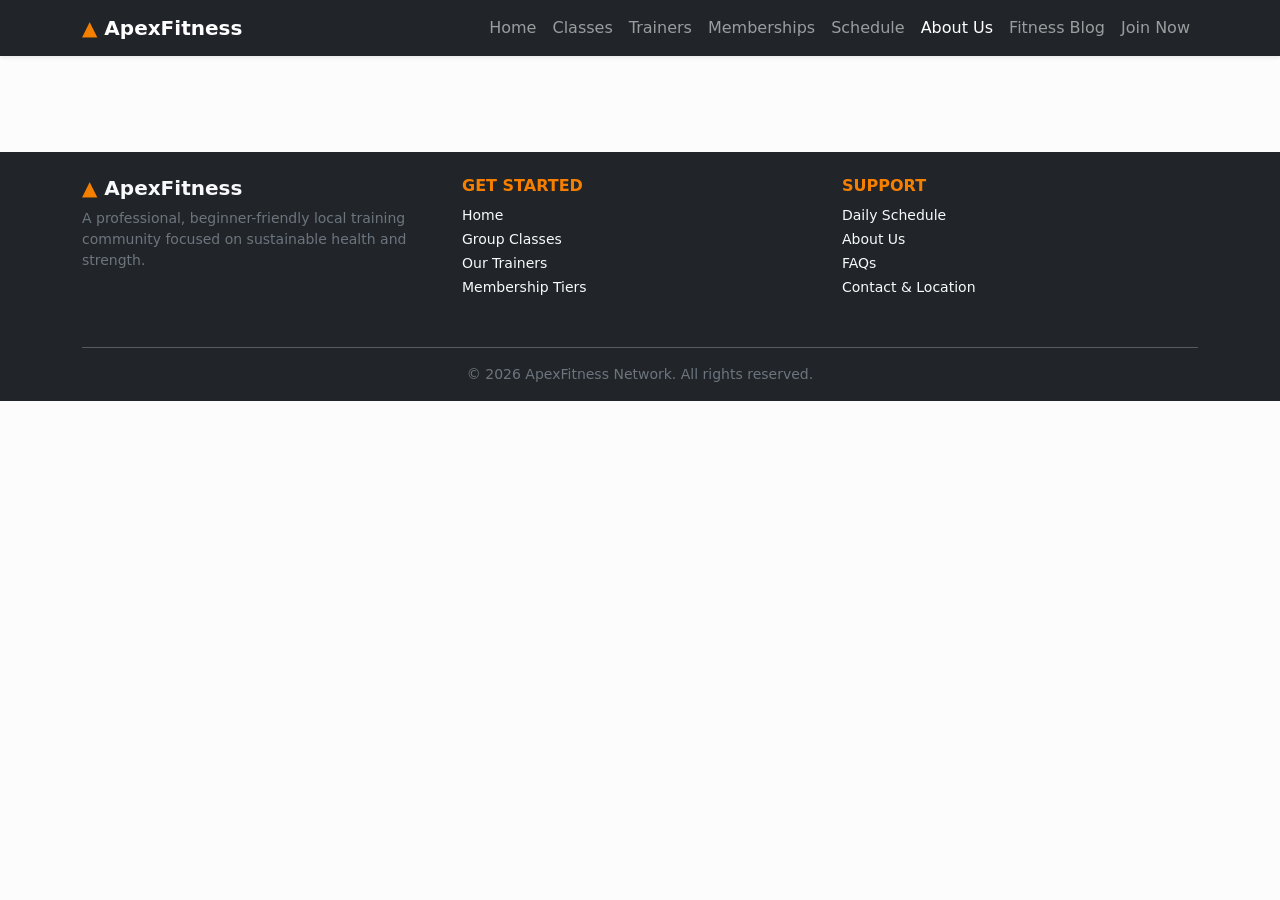
==== about.html @ fe7320a3 "Initialized about page with global footer and shared navbar" ====
<!DOCTYPE html>
<html lang="en">
<head>
    <meta charset="UTF-8">
    <meta name="viewport" content="width=device-width, initial-scale=1.0">
    <title>ApexFitness | About Our Team</title>
    <link href="https://cdn.jsdelivr.net/npm/bootstrap@5.3.3/dist/css/bootstrap.min.css" rel="stylesheet">
    <link rel="stylesheet" href="css/style.css">
</head>
<body>
    <header>
        <nav class="navbar navbar-expand-lg navbar-dark bg-dark shadow-sm">
            <div class="container">
                <a class="navbar-brand fw-bold" href="index.html"><span class="text-fitness-orange">▲</span> ApexFitness</a>
                <button class="navbar-toggler" type="button" data-bs-toggle="collapse" data-bs-target="#navMenu"><span class="navbar-toggler-icon"></span></button>
                <div class="collapse navbar-collapse" id="navMenu">
                    <ul class="navbar-nav ms-auto">
                        <li class="nav-item"><a class="nav-link" href="index.html">Home</a></li>
                        <li class="nav-item"><a class="nav-link" href="classes.html">Classes</a></li>
                        <li class="nav-item"><a class="nav-link" href="trainers.html">Trainers</a></li>
                        <li class="nav-item"><a class="nav-link" href="pricing.html">Memberships</a></li>
                        <li class="nav-item"><a class="nav-link" href="schedule.html">Schedule</a></li>
                        <li class="nav-item"><a class="nav-link active" href="about.html">About Us</a></li>
                        <li class="nav-item"><a class="nav-link" href="blog.html">Fitness Blog</a></li>
                        <li class="nav-item"><a class="nav-link" href="contact.html">Join Now</a></li>
                    </ul>
                </div>
            </div>
        </nav>
    </header>

    <main class="py-5">
    </main>

     <footer class="bg-dark text-light pt-4 pb-3">
            <div class="container">
                <div class="row">
                    <div class="col-md-4 mb-3">
                        <h5 class="fw-bold"><span class="text-fitness-orange">▲</span> ApexFitness</h5>
                        <p class="text-secondary small">A professional, beginner-friendly local training community focused on sustainable health and strength.</p>
                    </div>
                    <div class="col-md-4 mb-3 footer-links">
                        <h6 class="text-uppercase fw-bold text-fitness-orange">Get Started</h6>
                        <ul class="list-unstyled">
                            <li><a href="index.html" class="text-light text-decoration-none small">Home</a></li>
                            <li><a href="classes.html" class="text-light text-decoration-none small">Group Classes</a></li>
                            <li><a href="trainers.html" class="text-light text-decoration-none small">Our Trainers</a></li>
                            <li><a href="pricing.html" class="text-light text-decoration-none small">Membership Tiers</a></li>
                        </ul>
                    </div>
                    <div class="col-md-4 mb-3 footer-links">
                        <h6 class="text-uppercase fw-bold text-fitness-orange">Support</h6>
                        <ul class="list-unstyled">
                            <li><a href="schedule.html" class="text-light text-decoration-none small">Daily Schedule</a></li>
                            <li><a href="about.html" class="text-light text-decoration-none small">About Us</a></li>
                            <li><a href="faq.html" class="text-light text-decoration-none small">FAQs</a></li>
                            <li><a href="contact.html" class="text-light text-decoration-none small">Contact & Location</a></li>
                        </ul>
                    </div>
                </div>
                <hr class="bg-secondary">
                <div class="text-center text-secondary small">
                    <p class="mb-0">&copy; 2026 ApexFitness Network. All rights reserved.</p>
                </div>
            </div>
    </footer>
    <script src="https://cdn.jsdelivr.net/npm/bootstrap@5.3.3/dist/js/bootstrap.bundle.min.js"></script>
</body>
</html>
---- css/style.css ----
body {
    background-color: #fcfcfc; 
    color: #2b2d42;            
}

.text-fitness-orange {
    color: #f77f00; 
}

.footer-links a:hover {
    text-decoration: underline !important;
    color: #f77f00 !important;
}
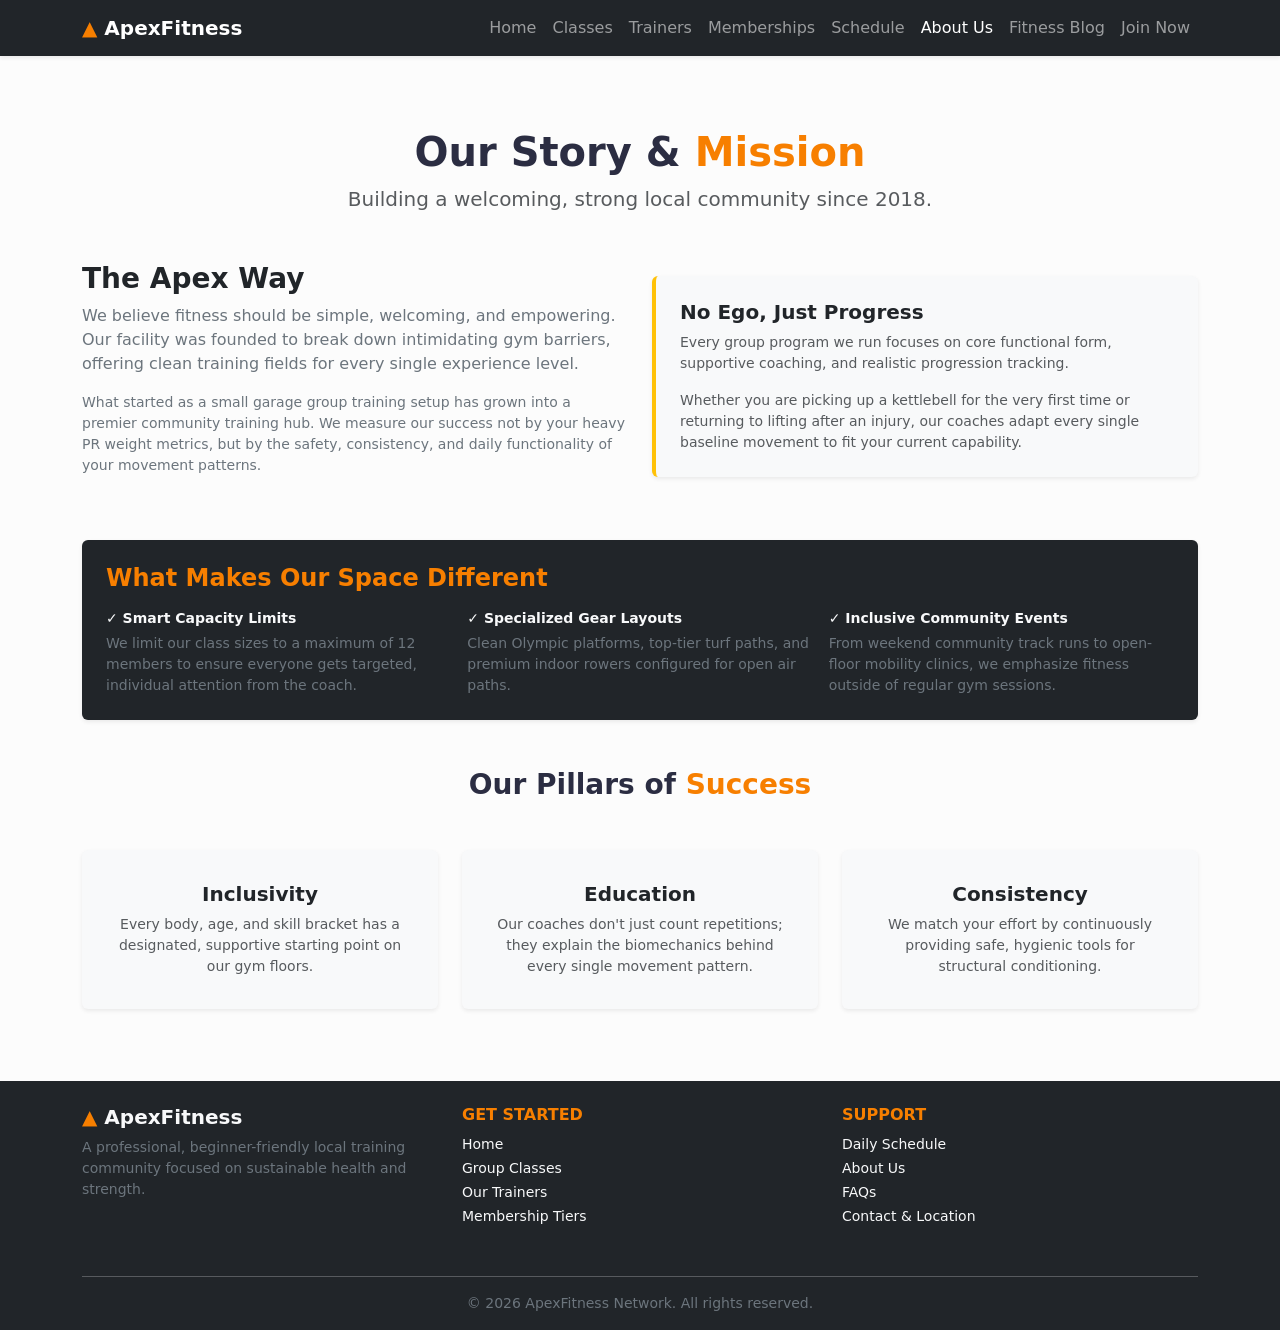
==== commit c45ebdce: "Chnaged trainer card design and added more trainers" ====
--- a/about.html
+++ b/about.html
@@ -8,6 +8,7 @@
     <link rel="stylesheet" href="css/style.css">
 </head>
 <body>
+    <!-- Navigation bar -->
     <header>
         <nav class="navbar navbar-expand-lg navbar-dark bg-dark shadow-sm">
             <div class="container">
@@ -29,41 +30,118 @@
         </nav>
     </header>
 
+        <!-- Main page content -->
     <main class="py-5">
-    </main>
+        <div class="container my-4">
+            <div class="text-center mb-5">
+                <h1 class="fw-bold">Our Story & <span class="text-fitness-orange">Mission</span></h1>
+                <p class="lead text-muted">Building a welcoming, strong local community since 2018.</p>
+            </div>
 
-     <footer class="bg-dark text-light pt-4 pb-3">
-            <div class="container">
-                <div class="row">
-                    <div class="col-md-4 mb-3">
-                        <h5 class="fw-bold"><span class="text-fitness-orange">▲</span> ApexFitness</h5>
-                        <p class="text-secondary small">A professional, beginner-friendly local training community focused on sustainable health and strength.</p>
-                    </div>
-                    <div class="col-md-4 mb-3 footer-links">
-                        <h6 class="text-uppercase fw-bold text-fitness-orange">Get Started</h6>
-                        <ul class="list-unstyled">
-                            <li><a href="index.html" class="text-light text-decoration-none small">Home</a></li>
-                            <li><a href="classes.html" class="text-light text-decoration-none small">Group Classes</a></li>
-                            <li><a href="trainers.html" class="text-light text-decoration-none small">Our Trainers</a></li>
-                            <li><a href="pricing.html" class="text-light text-decoration-none small">Membership Tiers</a></li>
-                        </ul>
-                    </div>
-                    <div class="col-md-4 mb-3 footer-links">
-                        <h6 class="text-uppercase fw-bold text-fitness-orange">Support</h6>
-                        <ul class="list-unstyled">
-                            <li><a href="schedule.html" class="text-light text-decoration-none small">Daily Schedule</a></li>
-                            <li><a href="about.html" class="text-light text-decoration-none small">About Us</a></li>
-                            <li><a href="faq.html" class="text-light text-decoration-none small">FAQs</a></li>
-                            <li><a href="contact.html" class="text-light text-decoration-none small">Contact & Location</a></li>
-                        </ul>
+            <div class="row align-items-center mb-5">
+                <div class="col-md-6">
+                    <h3 class="fw-bold text-dark">The Apex Way</h3>
+                    <p class="text-secondary">We believe fitness should be simple, welcoming, and empowering. Our facility was founded to break down intimidating gym barriers, offering clean training fields for every single experience level.</p>
+                    <p class="text-secondary small">What started as a small garage group training setup has grown into a premier community training hub. We measure our success not by your heavy PR weight metrics, but by the safety, consistency, and daily functionality of your movement patterns.</p>
+                </div>
+                <div class="col-md-6">
+                    <div class="bg-light p-4 rounded border-start border-4 border-warning shadow-sm">
+                        <h5 class="fw-bold text-dark">No Ego, Just Progress</h5>
+                        <p class="text-muted small mb-3">Every group program we run focuses on core functional form, supportive coaching, and realistic progression tracking.</p>
+                        <p class="text-muted small mb-0">Whether you are picking up a kettlebell for the very first time or returning to lifting after an injury, our coaches adapt every single baseline movement to fit your current capability.</p>
                     </div>
                 </div>
-                <hr class="bg-secondary">
-                <div class="text-center text-secondary small">
-                    <p class="mb-0">&copy; 2026 ApexFitness Network. All rights reserved.</p>
+            </div>
+
+            <div class="row mb-5">
+                <div class="col-12">
+                    <div class="p-4 rounded bg-dark text-light shadow-sm">
+                        <h4 class="fw-bold text-fitness-orange mb-3">What Makes Our Space Different</h4>
+                        <div class="row g-3 text-secondary small">
+                            <div class="col-md-4">
+                                <strong class="text-light d-block mb-1">✓ Smart Capacity Limits</strong>
+                                We limit our class sizes to a maximum of 12 members to ensure everyone gets targeted, individual attention from the coach.
+                            </div>
+                            <div class="col-md-4">
+                                <strong class="text-light d-block mb-1">✓ Specialized Gear Layouts</strong>
+                                Clean Olympic platforms, top-tier turf paths, and premium indoor rowers configured for open air paths.
+                            </div>
+                            <div class="col-md-4">
+                                <strong class="text-light d-block mb-1">✓ Inclusive Community Events</strong>
+                                From weekend community track runs to open-floor mobility clinics, we emphasize fitness outside of regular gym sessions.
+                            </div>
+                        </div>
+                    </div>
                 </div>
             </div>
+
+            <div class="text-center my-5">
+                 <h2 class="fw-bold h3">Our Pillars of <span class="text-fitness-orange">Success</span></h2>
+            </div>
+
+            <div class="row row-cols-1 row-cols-md-3 g-4">
+                <div class="col">
+                    <div class="card h-100 border-0 bg-light text-center p-3 shadow-sm">
+                        <div class="card-body">
+                            <h5 class="card-title fw-bold">Inclusivity</h5>
+                            <p class="card-text text-muted small">Every body, age, and skill bracket has a designated, supportive starting point on our gym floors.</p>
+                        </div>
+                    </div>
+                </div>
+                <div class="col">
+                    <div class="card h-100 border-0 bg-light text-center p-3 shadow-sm">
+                        <div class="card-body">
+                            <h5 class="card-title fw-bold">Education</h5>
+                            <p class="card-text text-muted small">Our coaches don't just count repetitions; they explain the biomechanics behind every single movement pattern.</p>
+                        </div>
+                    </div>
+                </div>
+                <div class="col">
+                    <div class="card h-100 border-0 bg-light text-center p-3 shadow-sm">
+                        <div class="card-body">
+                            <h5 class="card-title fw-bold">Consistency</h5>
+                            <p class="card-text text-muted small">We match your effort by continuously providing safe, hygienic tools for structural conditioning.</p>
+                        </div>
+                    </div>
+                </div>
+            </div>
+
+        </div>
+     </main> 
+     
+     <!-- Footer -->
+     <footer class="bg-dark text-light pt-4 pb-3">
+        <div class="container">
+            <div class="row">
+                <div class="col-md-4 mb-3">
+                    <h5 class="fw-bold"><span class="text-fitness-orange">▲</span> ApexFitness</h5>
+                    <p class="text-secondary small">A professional, beginner-friendly local training community focused on sustainable health and strength.</p>
+                </div>
+                <div class="col-md-4 mb-3 footer-links">
+                    <h6 class="text-uppercase fw-bold text-fitness-orange">Get Started</h6>
+                    <ul class="list-unstyled">
+                        <li><a href="index.html" class="text-light text-decoration-none small">Home</a></li>
+                        <li><a href="classes.html" class="text-light text-decoration-none small">Group Classes</a></li>
+                        <li><a href="trainers.html" class="text-light text-decoration-none small">Our Trainers</a></li>
+                        <li><a href="pricing.html" class="text-light text-decoration-none small">Membership Tiers</a></li>
+                    </ul>
+                </div>
+                <div class="col-md-4 mb-3 footer-links">
+                    <h6 class="text-uppercase fw-bold text-fitness-orange">Support</h6>
+                    <ul class="list-unstyled">
+                        <li><a href="schedule.html" class="text-light text-decoration-none small">Daily Schedule</a></li>
+                        <li><a href="about.html" class="text-light text-decoration-none small">About Us</a></li>
+                        <li><a href="faq.html" class="text-light text-decoration-none small">FAQs</a></li>
+                        <li><a href="contact.html" class="text-light text-decoration-none small">Contact & Location</a></li>
+                    </ul>
+                </div>
+            </div>
+            <hr class="bg-secondary">
+            <div class="text-center text-secondary small">
+                <p class="mb-0">&copy; 2026 ApexFitness Network. All rights reserved.</p>
+            </div>
+        </div>
     </footer>
     <script src="https://cdn.jsdelivr.net/npm/bootstrap@5.3.3/dist/js/bootstrap.bundle.min.js"></script>
 </body>
-</html>+</html>
